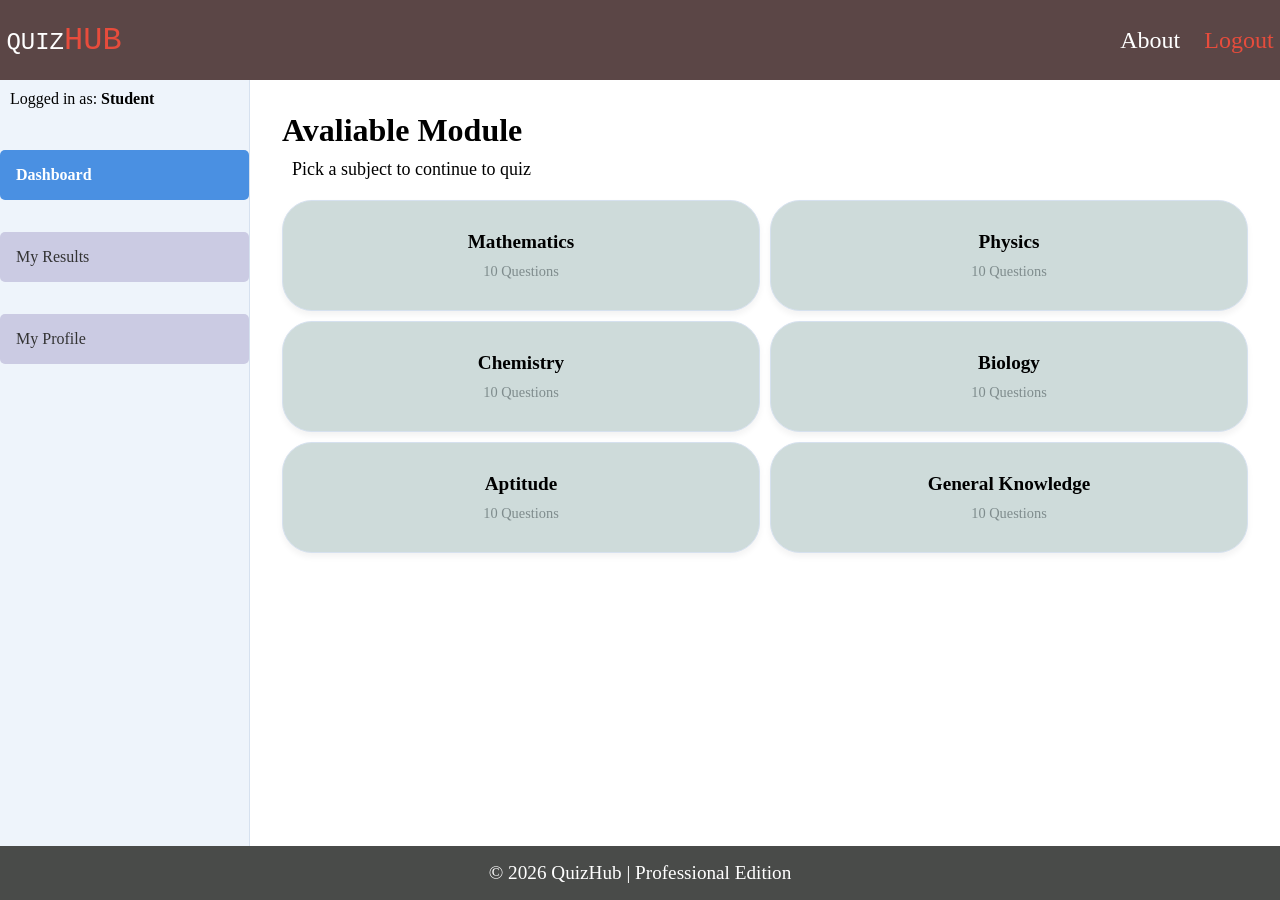
==== src/main/webapp/index.html @ 25084948 "now student take quiz by selecting subject" ====
<!DOCTYPE html>
<html lang="en">

<head>
    <meta charset="UTF-8">
    <meta name="viewport" content="width=device-width, initial-scale=1.0">
    <title>Student Dashboard | QuizHub</title>
        <link rel="stylesheet" href="global.css">
</head>

<body>
    <header>
        <div class="logo">QUIZ<span>HUB</span></div>
        <nav>
            <a href="#" style="color:white;">About</a>
            <a href="logout" style="color:#e74c3c;">Logout</a>
        </nav>
    </header>

    <div class="layout-wrapper">
        <aside>
            <div class="user-info" style="margin-bottom: 2rem; padding:10px;">
                <p>Logged in as: <strong>Student</strong></p>
            </div>
            <ul class="side-nav">
                <li><a href="studentHome.html" class="active"><b>Dashboard</b></a></li>
                <li><a href="result.html">My Results</a></li>
                <li><a href="profile.html">My Profile</a></li>
            </ul>
        </aside>

        <main>
            <div class="content-header">
                <h1>Avaliable Module</h1>
                <p style="margin:10px; font-size: large;">Pick a subject to continue to quiz</p>
            </div>

            <div id="module-container" class="module-grid">
                <div class="module-btn" data-subject="1" data-name="Mathematics">
                    <h3>Mathematics</h3>
                    <p style="color:#7f8c8d; font-size: 0.9rem;">10 Questions</p>
                </div>

                <div class="module-btn" data-subject="2" data-name="Physics">
                    <h3>Physics</h3>
                    <p style="color:#7f8c8d; font-size: 0.9rem;">10 Questions</p>
                </div>

                <div class="module-btn" data-subject="3" data-name="Chemistry">
                    <h3>Chemistry</h3>
                    <p style="color:#7f8c8d; font-size: 0.9rem;">10 Questions</p>
                </div>

                <div class="module-btn" data-subject="4" data-name="Biology">
                    <h3>Biology</h3>
                    <p style="color:#7f8c8d; font-size: 0.9rem;">10 Questions</p>
                </div>

                <div class="module-btn" data-subject="5" data-name="Aptitude">
                    <h3>Aptitude</h3>
                    <p style="color:#7f8c8d; font-size: 0.9rem;">10 Questions</p>
                </div>
                <div class="module-btn" data-subject="6" data-name="General Knowledge">
                    <h3>General Knowledge</h3>
                    <p style="color:#7f8c8d; font-size: 0.9rem;">10 Questions</p>
                </div>

            </div>

        </main>
    </div>
    <footer>
        &copy; 2026 QuizHub | Professional Edition
    </footer>

    <script src="studentHome.js"></script>
</body>

</html>
---- src/main/webapp/global.css ----
:root {
    --bg: #eef4fb;
    --module-btn: #ffffff;
    --text: #1f3346;
    --muted: #68717f;
    --accent: #4a90e2;
    --border: #d6e1ef;
    --side-bar-width: 250px;
    --header-bg: rgb(91, 70, 70);
}

* {
    margin: 0;
    padding: 0;
    box-sizing: border-box;
}

html,
body {
    width: 100%;
    height: 100%;
}

body {
    display: flex;
    flex-direction: column;
    min-height: 100vh;
    overflow-x: hidden;
}

header {
    display: flex;
    height: 80px;
    justify-content: space-between;
    align-items: center;
    background: var(--header-bg);
    color: white;
    padding: 0.5%;
}

.logo {
    font-size: 1.5rem;
    font-family: 'Courier New', Courier, monospace
}

.logo span {
    font-size: 2rem;
    color: #e74c3c
}

nav a {
    justify-content: space-between;
    font-weight: 500;
    font-size: 1.5rem;
    text-decoration: none;
    margin-left: 20px;
}

.layout-wrapper {
    display: flex;
    flex: 1;
    width: 100%;
    height: calc(100vh - 80px - 2rem);
}

aside {
    width: var(--side-bar-width);
    background: var(--bg);
    border-right: 1px solid var(--border);

    padding-left: 2rem 1rem;
    min-height: 100%;
}

.side-nav {
    list-style: none;
}

.side-nav li {
    margin-bottom: 2rem;

}

.side-nav a {
    display: block;
    color: #333;
    background: rgb(203, 203, 227);
    border-radius: 5px;
    padding: 1rem;
    transition: background 0.2s ease;
    text-decoration: none;
}

.side-nav a:hover {
    background: white;
    transform: translateY(-4px);
    box-shadow: 0 8px 15px rgb(74, 144, 226, 0.1);
    border-color: var(--accent);

}

.side-nav a.active {
    color: white;
    background-color: var(--accent);
}

main {
    flex: 1;
    padding: 2rem;
    width: 100%;
    min-height: 100%;
    align-items: center;


}

.module-grid {
    display: grid;
    grid-template-columns: 1fr 1fr;
    gap: 10px;
    margin-top: 20px;
}

.module-btn {
    background: rgb(206, 219, 218);
    border: 1px solid var(--border);
    border-radius: 30px;
    padding: 30px;
    box-shadow: 0 4px 6px rgba(0, 0, 0, 0.05);
    text-align: center;
    cursor: pointer;
    transition: transform 0.3s ease, background 0.2 ease;
}

.module-btn:hover {
    background: white;
    transform: translateY(-4px);
    box-shadow: 0 8px 15px rgb(74, 144, 226, 0.1);
    border-color: var(--accent);
}

footer {
    text-align: center;
    padding: 1rem;
    background: rgb(73, 75, 73);
    color: white;
    font-size: 1.2rem;
}

.module-btn h3 {
    color: var(--primary-dark);
    margin-bottom: 10px;
    font-size: 1.2rem;
}
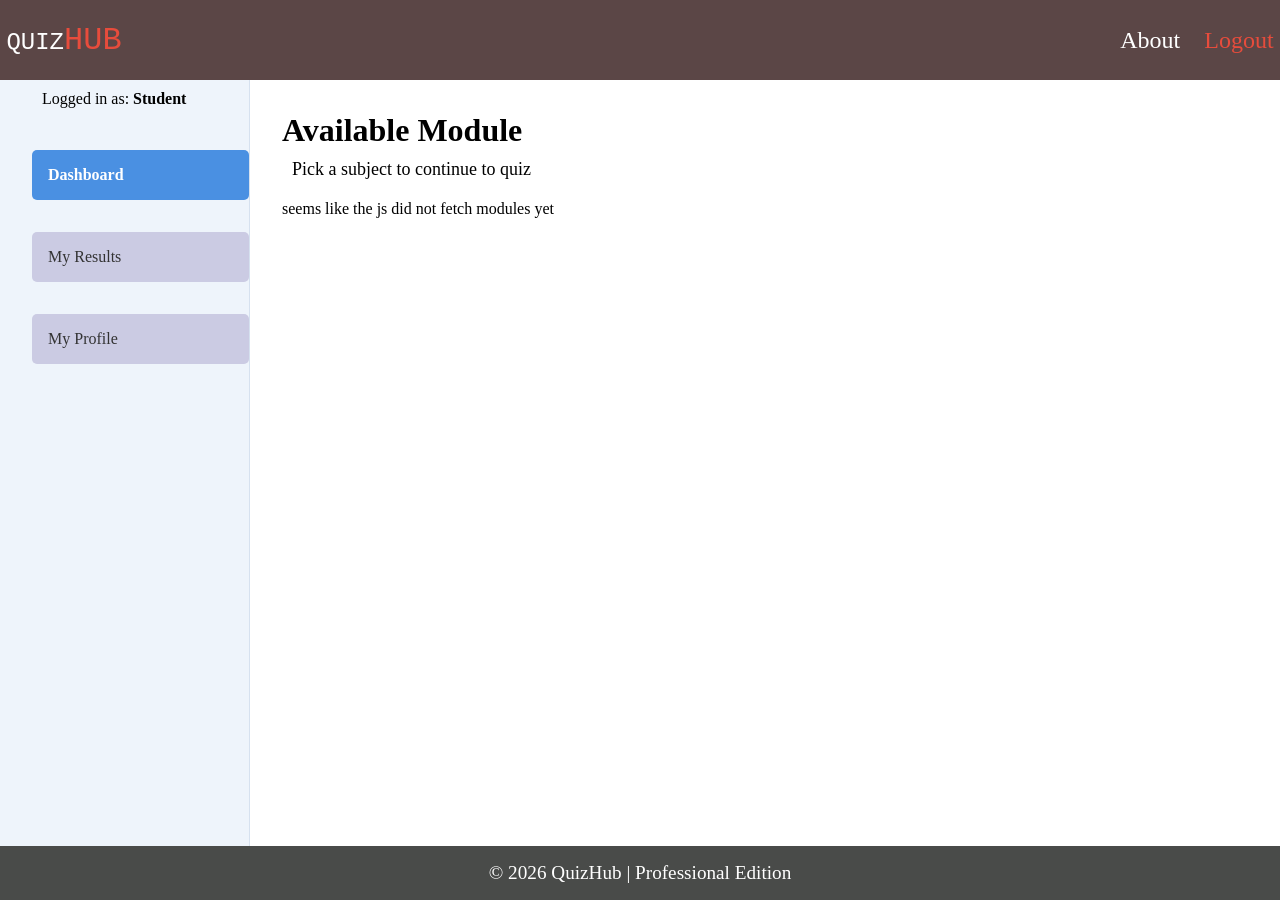
==== commit bed45c77: "lots of big and small chages can't even mention them" ====
--- a/src/main/webapp/index.html
+++ b/src/main/webapp/index.html
@@ -5,7 +5,7 @@
     <meta charset="UTF-8">
     <meta name="viewport" content="width=device-width, initial-scale=1.0">
     <title>Student Dashboard | QuizHub</title>
-        <link rel="stylesheet" href="global.css">
+        <link rel="stylesheet" href="assets/css/global.css">
 </head>
 
 <body>
@@ -31,40 +31,13 @@
 
         <main>
             <div class="content-header">
-                <h1>Avaliable Module</h1>
+                <h1>Available Module</h1>
                 <p style="margin:10px; font-size: large;">Pick a subject to continue to quiz</p>
             </div>
 
             <div id="module-container" class="module-grid">
-                <div class="module-btn" data-subject="1" data-name="Mathematics">
-                    <h3>Mathematics</h3>
-                    <p style="color:#7f8c8d; font-size: 0.9rem;">10 Questions</p>
-                </div>
 
-                <div class="module-btn" data-subject="2" data-name="Physics">
-                    <h3>Physics</h3>
-                    <p style="color:#7f8c8d; font-size: 0.9rem;">10 Questions</p>
-                </div>
-
-                <div class="module-btn" data-subject="3" data-name="Chemistry">
-                    <h3>Chemistry</h3>
-                    <p style="color:#7f8c8d; font-size: 0.9rem;">10 Questions</p>
-                </div>
-
-                <div class="module-btn" data-subject="4" data-name="Biology">
-                    <h3>Biology</h3>
-                    <p style="color:#7f8c8d; font-size: 0.9rem;">10 Questions</p>
-                </div>
-
-                <div class="module-btn" data-subject="5" data-name="Aptitude">
-                    <h3>Aptitude</h3>
-                    <p style="color:#7f8c8d; font-size: 0.9rem;">10 Questions</p>
-                </div>
-                <div class="module-btn" data-subject="6" data-name="General Knowledge">
-                    <h3>General Knowledge</h3>
-                    <p style="color:#7f8c8d; font-size: 0.9rem;">10 Questions</p>
-                </div>
-
+                <p>seems like the js did not fetch modules yet</p>
             </div>
 
         </main>
@@ -73,7 +46,7 @@
         &copy; 2026 QuizHub | Professional Edition
     </footer>
 
-    <script src="studentHome.js"></script>
+    <script src="assets/js/index.js"></script>
 </body>
 
 </html>
--- a/src/main/webapp/assets/css/global.css
+++ b/src/main/webapp/assets/css/global.css
@@ -0,0 +1,154 @@
+:root {
+    --bg: #eef4fb;
+    --module-btn: #ffffff;
+    --text: #1f3346;
+    --muted: #68717f;
+    --accent: #4a90e2;
+    --border: #d6e1ef;
+    --side-bar-width: 250px;
+    --header-bg: rgb(91, 70, 70);
+}
+
+* {
+    margin: 0;
+    padding: 0;
+    box-sizing: border-box;
+}
+
+html,
+body {
+    width: 100%;
+    height: 100%;
+}
+
+body {
+    display: flex;
+    flex-direction: column;
+    min-height: 100vh;
+    overflow-x: hidden;
+}
+
+header {
+    display: flex;
+    height: 80px;
+    justify-content: space-between;
+    align-items: center;
+    background: var(--header-bg);
+    color: white;
+    padding: 0.5%;
+}
+
+.logo {
+    font-size: 1.5rem;
+    font-family: 'Courier New', Courier, monospace
+}
+
+.logo span {
+    font-size: 2rem;
+    color: #e74c3c
+}
+
+nav a {
+    justify-content: space-between;
+    font-weight: 500;
+    font-size: 1.5rem;
+    text-decoration: none;
+    margin-left: 20px;
+}
+
+.layout-wrapper {
+    display: flex;
+    flex: 1;
+    width: 100%;
+    height: calc(100vh - 80px - 2rem);
+}
+
+aside {
+    width: var(--side-bar-width);
+    background: var(--bg);
+    border-right: 1px solid var(--border);
+
+    padding-left: 2rem;
+    min-height: 100%;
+}
+
+.side-nav {
+    list-style: none;
+}
+
+.side-nav li {
+    margin-bottom: 2rem;
+
+}
+
+.side-nav a {
+    display: block;
+    color: #333;
+    background: rgb(203, 203, 227);
+    border-radius: 5px;
+    padding: 1rem;
+    transition: background 0.2s ease;
+    text-decoration: none;
+}
+
+.side-nav a:hover {
+    background: white;
+    transform: translateY(-4px);
+    box-shadow: 0 8px 15px rgb(74, 144, 226, 0.1);
+    border-color: var(--accent);
+
+}
+
+.side-nav a.active {
+    color: white;
+    background-color: var(--accent);
+}
+
+main {
+    flex: 1;
+    padding: 2rem;
+    width: 100%;
+    min-height: 100%;
+    align-items: center;
+
+
+}
+
+.module-grid {
+    display: grid;
+    grid-template-columns: 1fr 1fr;
+    gap: 10px;
+    margin-top: 20px;
+}
+
+.card {
+    background: rgb(206, 219, 218);
+    border: 1px solid var(--border);
+    border-radius: 30px;
+    padding: 30px;
+    box-shadow: 0 4px 6px rgba(0, 0, 0, 0.05);
+    text-align: center;
+    cursor: pointer;
+    transition: transform 0.3s ease;
+}
+
+.card:hover {
+    background: white;
+    transform: translateY(-4px);
+    box-shadow: 0 8px 15px rgb(74, 144, 226, 0.1);
+    border-color: var(--accent);
+}
+
+footer {
+    text-align: center;
+    padding: 1rem;
+    background: rgb(73, 75, 73);
+    color: white;
+    font-size: 1.2rem;
+}
+
+.card h3 {
+    color: var(--module-btn);
+    margin-bottom: 10px;
+    font-size: 1.2rem;
+}
